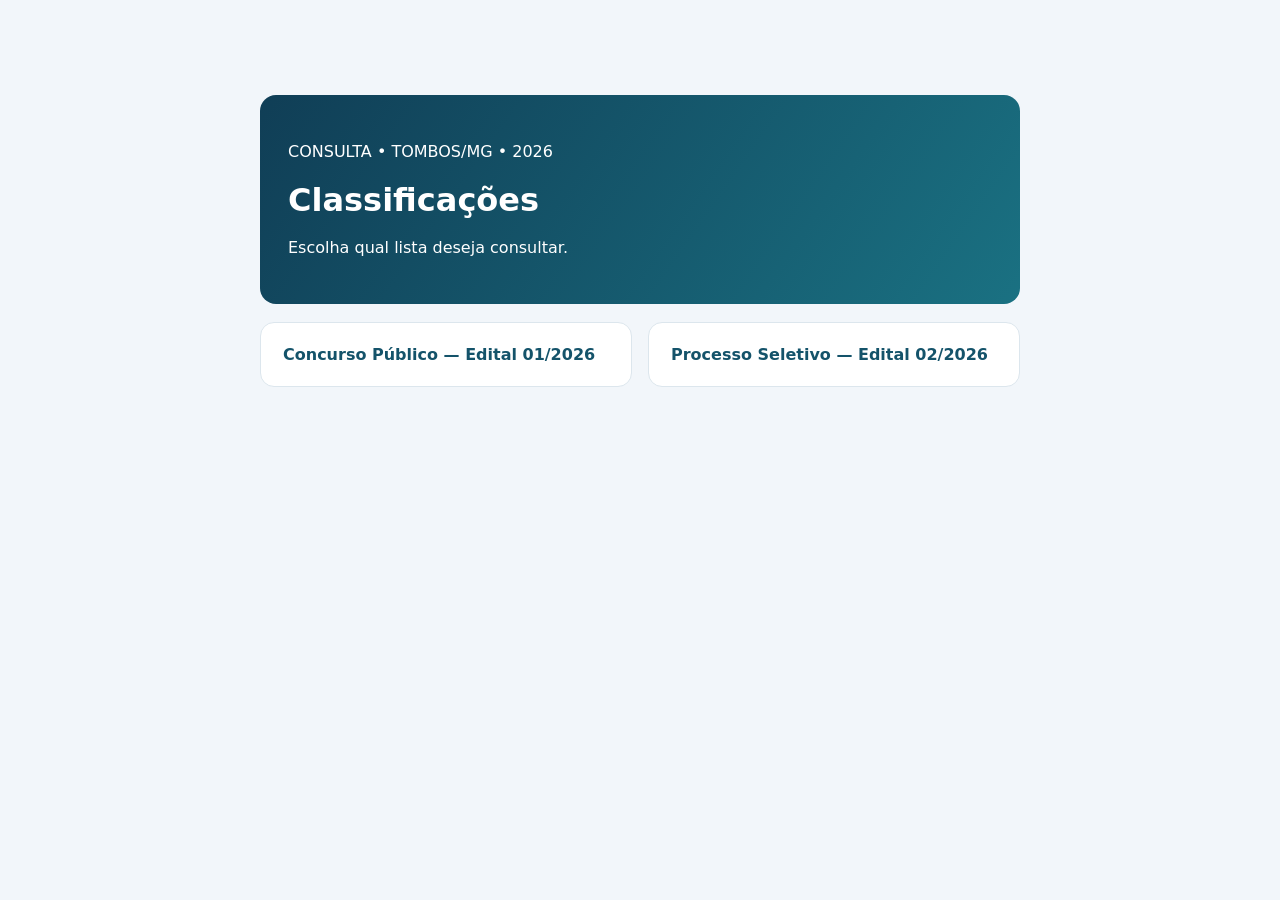
==== index.html @ eb777858 "criação do projeto" ====
<!DOCTYPE html>
<html lang="pt-BR">
<head>
  <meta charset="UTF-8">
  <meta name="viewport" content="width=device-width, initial-scale=1.0">
  <meta name="description" content="Portal de consulta de classificações dos processos de Tombos/MG.">
  <title>Classificações — Tombos/MG</title>
  <style>
    * { box-sizing: border-box; }
    body { margin: 0; padding: 32px 16px; background: #f2f6fa; color: #152c3d; font-family: Inter, system-ui, sans-serif; }
    main { max-width: 760px; margin: 7vh auto; }
    header { padding: 28px; border-radius: 16px; color: white; background: linear-gradient(125deg, #103e56, #1a7182); }
    h1 { margin: 8px 0; }
    .links { display: grid; grid-template-columns: repeat(auto-fit, minmax(230px, 1fr)); gap: 16px; margin-top: 18px; }
    a { display: block; padding: 22px; border: 1px solid #dce6ed; border-radius: 14px; background: white; color: #14536a; text-decoration: none; font-weight: 700; }
    a:hover, a:focus-visible { border-color: #1a7182; box-shadow: 0 4px 18px #17354d14; }
    p { line-height: 1.6; }
  </style>
</head>
<body>
  <main>
    <header>
      <p>CONSULTA • TOMBOS/MG • 2026</p>
      <h1>Classificações</h1>
      <p>Escolha qual lista deseja consultar.</p>
    </header>
    <nav class="links" aria-label="Listas de classificação">
      <a href="concurso/index.html">Concurso Público — Edital 01/2026</a>
      <a href="processo-seletivo/index.html">Processo Seletivo — Edital 02/2026</a>
    </nav>
  </main>
</body>
</html>
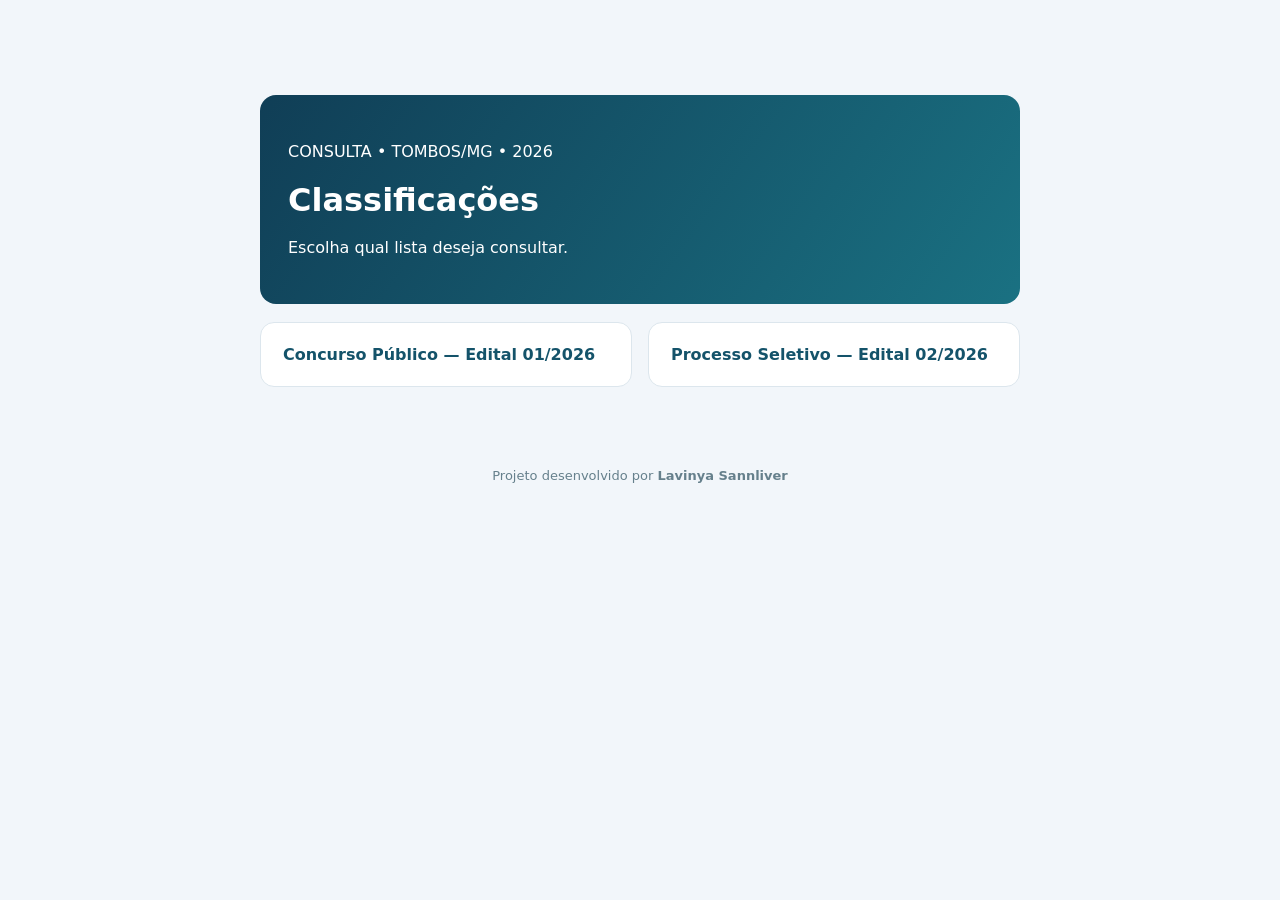
==== commit d873eced: "adiciona crédito de autoria ao projeto nos arquivos HTML e CSS" ====
--- a/index.html
+++ b/index.html
@@ -29,5 +29,6 @@
       <a href="processo-seletivo/index.html">Processo Seletivo — Edital 02/2026</a>
     </nav>
   </main>
+  <footer style="text-align:center;color:#66808c;font-size:13px;padding:18px;">Projeto desenvolvido por <strong>Lavinya Sannliver</strong></footer>
 </body>
 </html>
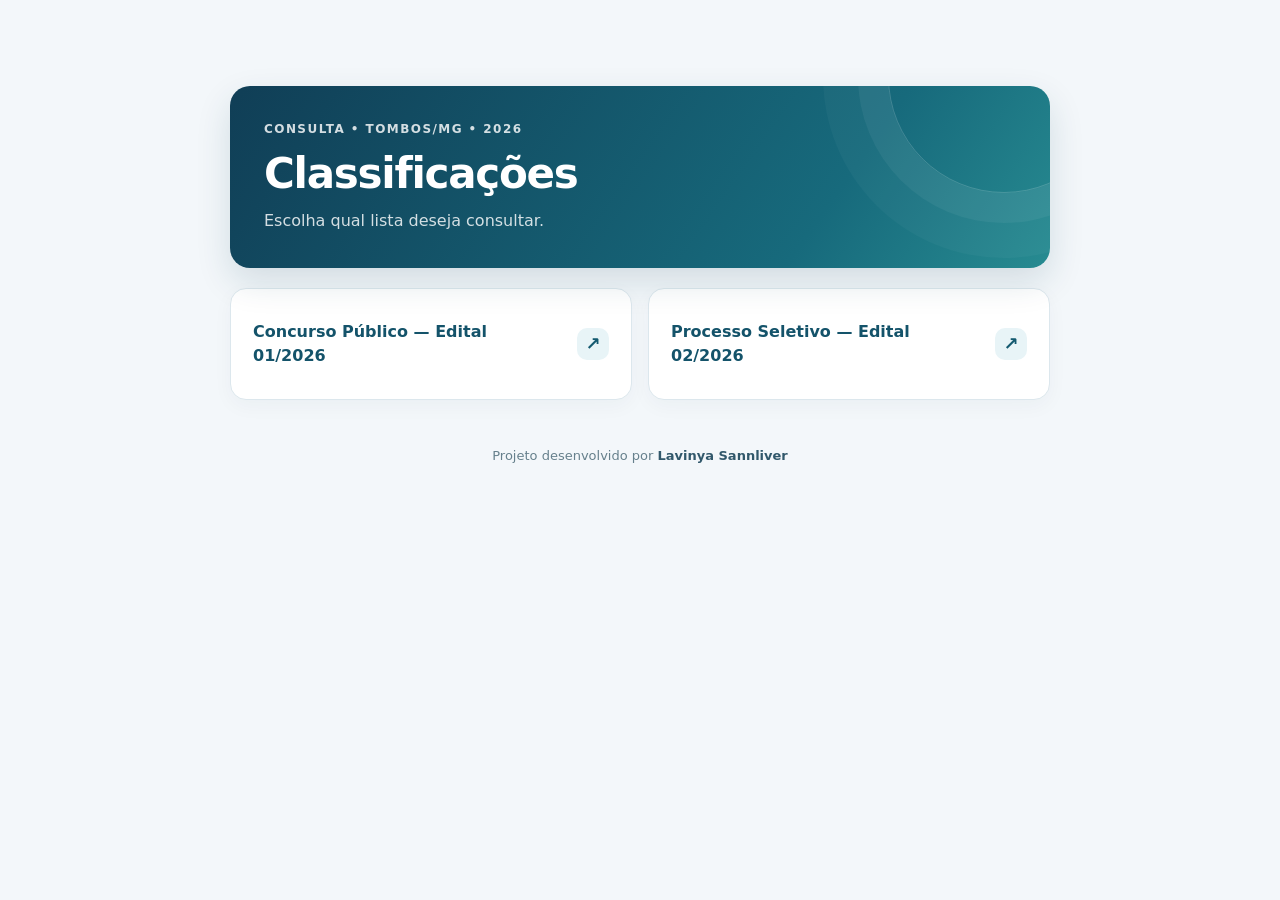
==== commit f658f02b: "alteração visual" ====
--- a/index.html
+++ b/index.html
@@ -6,15 +6,22 @@
   <meta name="description" content="Portal de consulta de classificações dos processos de Tombos/MG.">
   <title>Classificações — Tombos/MG</title>
   <style>
+    :root { --ink:#183247; --muted:#617889; --line:#dce7ed; --page:#f3f7fa; --brand:#145a70; }
     * { box-sizing: border-box; }
-    body { margin: 0; padding: 32px 16px; background: #f2f6fa; color: #152c3d; font-family: Inter, system-ui, sans-serif; }
-    main { max-width: 760px; margin: 7vh auto; }
-    header { padding: 28px; border-radius: 16px; color: white; background: linear-gradient(125deg, #103e56, #1a7182); }
-    h1 { margin: 8px 0; }
-    .links { display: grid; grid-template-columns: repeat(auto-fit, minmax(230px, 1fr)); gap: 16px; margin-top: 18px; }
-    a { display: block; padding: 22px; border: 1px solid #dce6ed; border-radius: 14px; background: white; color: #14536a; text-decoration: none; font-weight: 700; }
-    a:hover, a:focus-visible { border-color: #1a7182; box-shadow: 0 4px 18px #17354d14; }
-    p { line-height: 1.6; }
+    body { margin:0; min-height:100vh; padding:32px 16px; background:var(--page); color:var(--ink); font-family:Inter,"Segoe UI",system-ui,sans-serif; }
+    main { max-width:820px; margin:6vh auto 0; }
+    header { position:relative; overflow:hidden; padding:34px; border-radius:20px; color:white; background:linear-gradient(125deg,#103e56 0%,#176a7c 72%,#278b91 100%); box-shadow:0 14px 35px rgb(16 62 86 / 14%); }
+    header::after { content:""; position:absolute; width:230px; height:230px; right:-70px; top:-125px; border:1px solid rgb(255 255 255 / 18%); border-radius:50%; box-shadow:0 0 0 30px rgb(255 255 255 / 5%),0 0 0 65px rgb(255 255 255 / 3%); }
+    header p { margin:0; color:rgb(255 255 255 / 82%); line-height:1.6; }
+    header p:first-child { font-size:12px; font-weight:750; letter-spacing:.12em; }
+    h1 { position:relative; z-index:1; margin:10px 0; font-size:clamp(29px,5vw,42px); letter-spacing:-.03em; }
+    .links { display:grid; grid-template-columns:repeat(auto-fit,minmax(230px,1fr)); gap:16px; margin-top:20px; }
+    .links a { display:flex; min-height:112px; align-items:center; justify-content:space-between; gap:16px; padding:22px; border:1px solid var(--line); border-radius:16px; background:#fff; color:#14536a; text-decoration:none; font-weight:750; line-height:1.5; box-shadow:0 6px 20px rgb(23 53 77 / 4%); transition:transform .18s ease,border-color .18s ease,box-shadow .18s ease; }
+    .links a::after { content:"↗"; flex:none; display:grid; width:32px; height:32px; place-items:center; border-radius:10px; background:#e8f4f7; color:#145a70; font-size:18px; }
+    .links a:hover,.links a:focus-visible { transform:translateY(-2px); border-color:#8dbbc7; box-shadow:0 10px 26px rgb(23 53 77 / 9%); outline:none; }
+    footer { margin:30px auto 0; padding:18px 8px; color:#728895; text-align:center; font-size:12px; }
+    footer strong { color:#31586b; }
+    @media(max-width:520px) { body { padding:18px 12px; } main { margin-top:3vh; } header { padding:25px 22px; border-radius:16px; } .links { grid-template-columns:1fr; } }
   </style>
 </head>
 <body>
